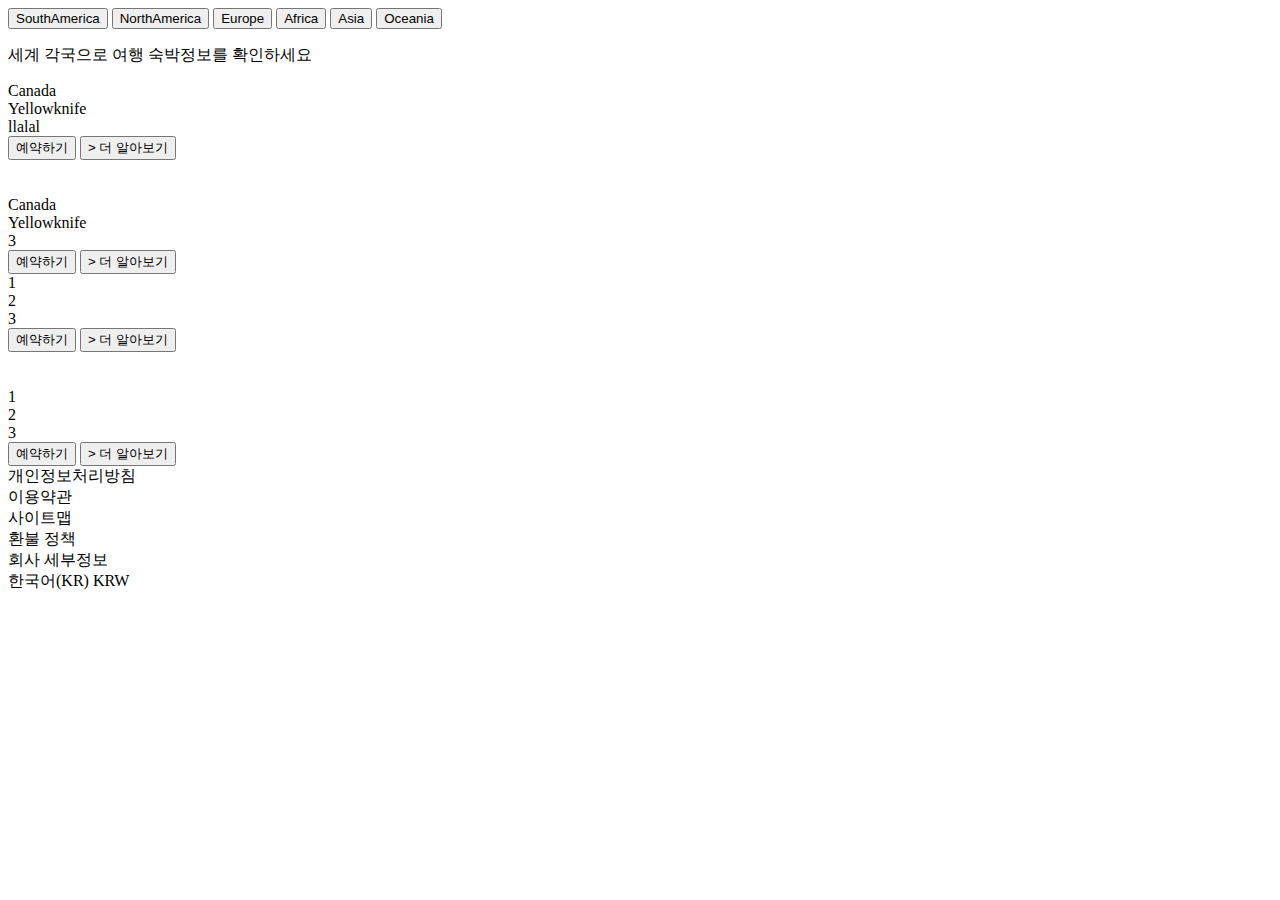
==== main.html @ a30521e7 "Create main html" ====
<!DOCTYPE html>
<html lang="en">
<head>
    <meta charset="UTF-8">
    <meta http-equiv="X-UA-Compatible" content="IE=edge">
    <meta name="viewport" content="width=device-width, initial-scale=1.0">
    <link rel="stylesheet" href="https://cdn.jsdelivr.net/npm/reset-css@5.0.1/reset.min.css">
    <link rel="stylesheet" href="structure2.css">
    <script src="https://kit.fontawesome.com/8924a45e02.js" crossorigin="anonymous"></script>
    <link rel="stylesheet" href="https://fonts.googleapis.com/css2?family=Material+Symbols+Outlined:opsz,wght,FILL,GRAD@48,400,0,0" />
    <title>structure2</title>
</head>
<body>
    <header>
        <button class="continent" onclick="display('list1')">SouthAmerica</button>
            <ul id="list1" style="display: none">
                <li><a href="./brazil.html">Brazil</a></li>
            </ul>
        <button class="continent" onclick="display('list2')">NorthAmerica</button>
            <ul id="list2" style="display: none">
                <li><a href="./canada.html">Canada</a></li>
            </ul>
        <button class="continent" onclick="display('list3')">Europe</button>
            <ul id="list3" style="display: none">
                <li><a href="./Paris.html">France</a></li>
                <li>Switzerland</li>
            </ul>
        <button class="continent" onclick="display('list4')">Africa</button>
            <ul id="list4" style="display: none">
                <li></li>
            </ul>
        <button class="continent" onclick="display('list5')">Asia</button>
            <ul id="list5" style="display: none">
                <li><a href="./korea.html">Korea</a></li>
            </ul>
        <button class="continent" onclick="display('list6')">Oceania</button>
            <ul id="list6" style="display: none"></ul>
    </header>
    <script src="./header.js"></script>
    <div class="title">
        <p><span>세계 각국으로 여행</span> 숙박정보를 확인하세요</p>
    </div>
    <div class="main">
        <div class="photo">
            <div>
                <div>Canada</div>
                <div>Yellowknife</div>
                <div>llalal</div>
                <button>예약하기</button>
                <button> > 더 알아보기</button>
            </div>
            <img src="https://d2ur7st6jjikze.cloudfront.net/offer_photos/8768/51304_medium_1466743911.jpg?1466743911" alt="">
        </div>
        <!-- container: 각 나라 설명 풍경 사진 -->
        <div class="photo">
            <img src="https://d2ur7st6jjikze.cloudfront.net/offer_photos/70973/441382_large_1576024612.jpg?1576024612" alt="">
            <div>
                <div>Canada</div>
                <div>Yellowknife</div>
                <div>3</div>
                <button>예약하기</button>
                <button> > 더 알아보기</button>
            </div>
        </div>
        <div class="photo">
            <div>
                <div>1</div>
                <div>2</div>
                <div>3</div>
                <button>예약하기</button>
                <button> > 더 알아보기</button>
            </div>
            <img src="https://d2ur7st6jjikze.cloudfront.net/offer_photos/35241/219633_large_1637554062.jpg?1637554062" alt="">
        </div>
        <div class="photo">
            <img src="https://d2ur7st6jjikze.cloudfront.net/offer_photos/26261/161720_medium_1525757908.jpg?1525757908" alt="">
            <div>
                <div>1</div>
                <div>2</div>
                <div>3</div>
                <button>예약하기</button>
                <button> > 더 알아보기</button>
            </div>
        </div>
    </div>
    <footer>
        <div class="footer-left">
            <div>개인정보처리방침</div>
            <div>이용약관</div>
            <div>사이트맵</div>
            <div>환불 정책</div>
            <div>회사 세부정보</div>
        </div>
        <div class="footer-right">
            <div>한국어(KR) KRW</div>
            <div class="SNS">
                <i class="fa-brands fa-facebook"></i>
                <i class="fa-brands fa-twitter"></i>
                <i class="fa-brands fa-instagram"></i>
            </div>
        </div>
    </footer>
</body>
</html>
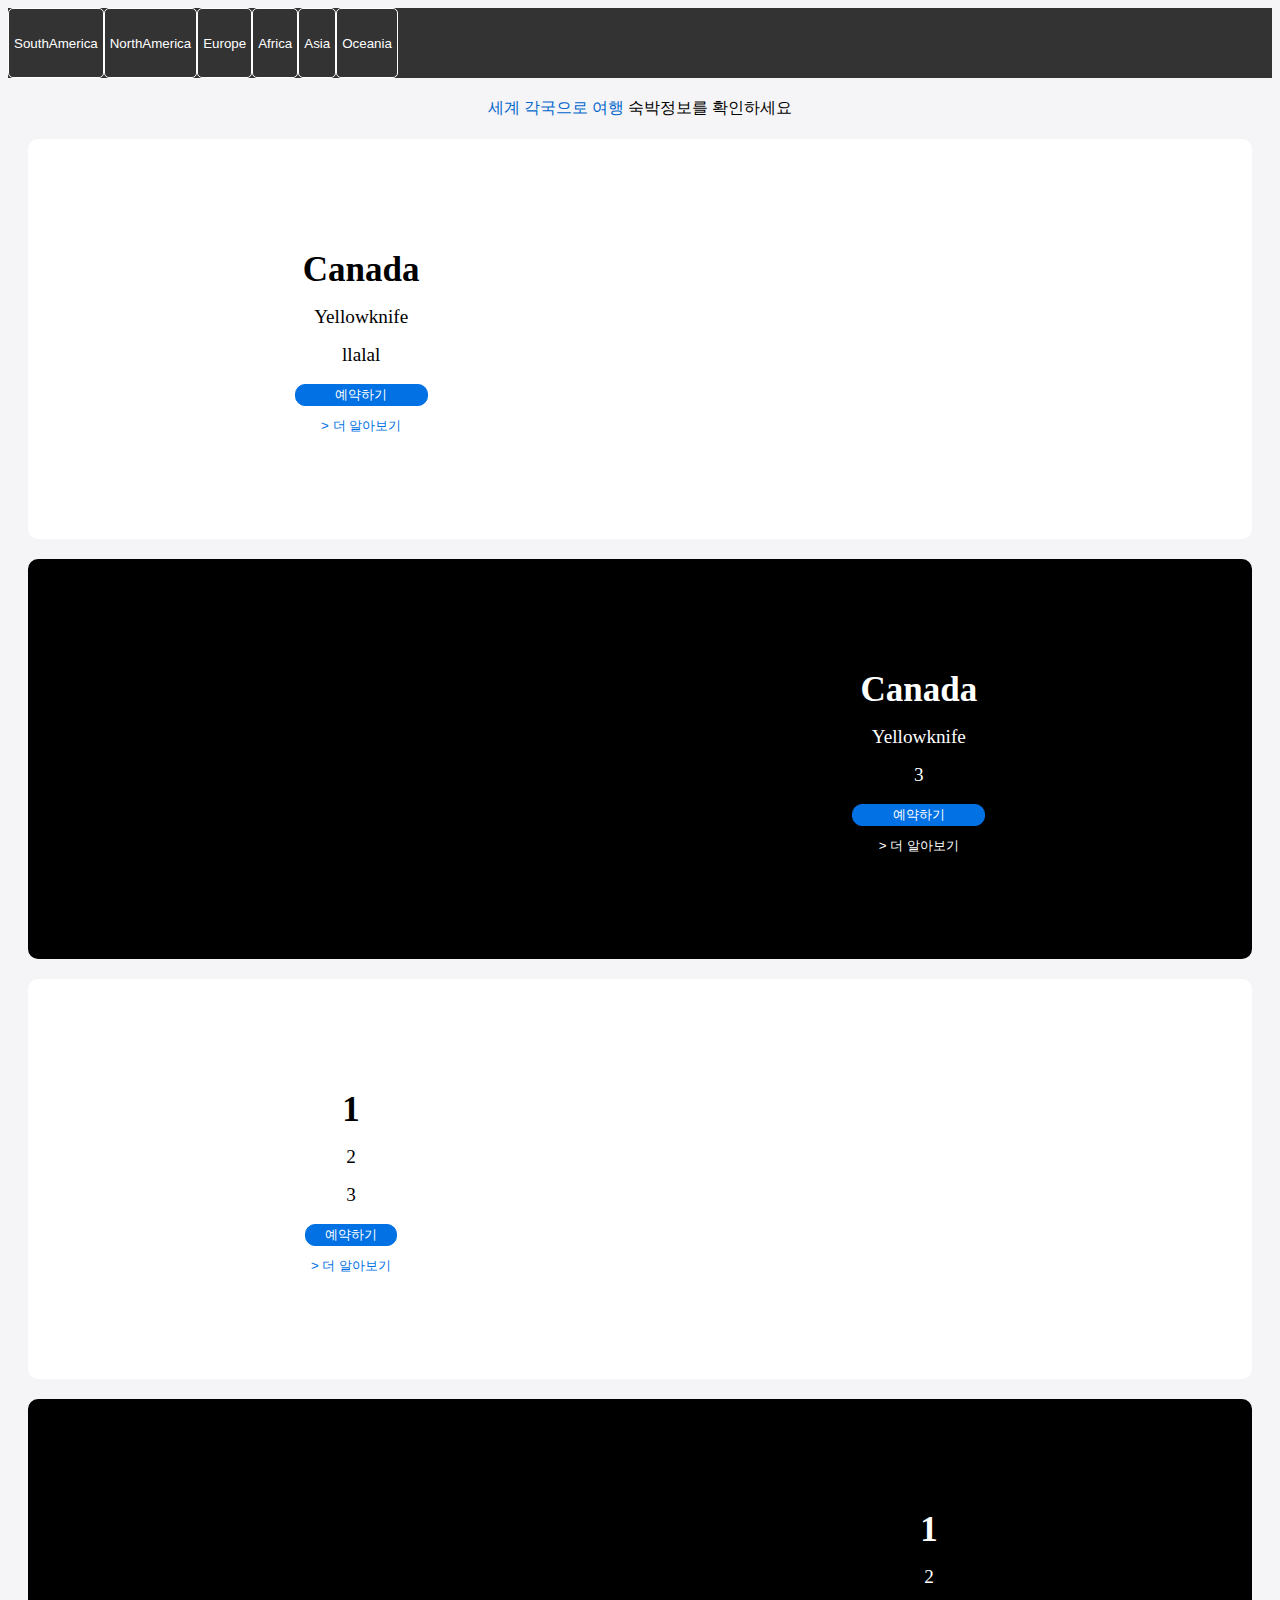
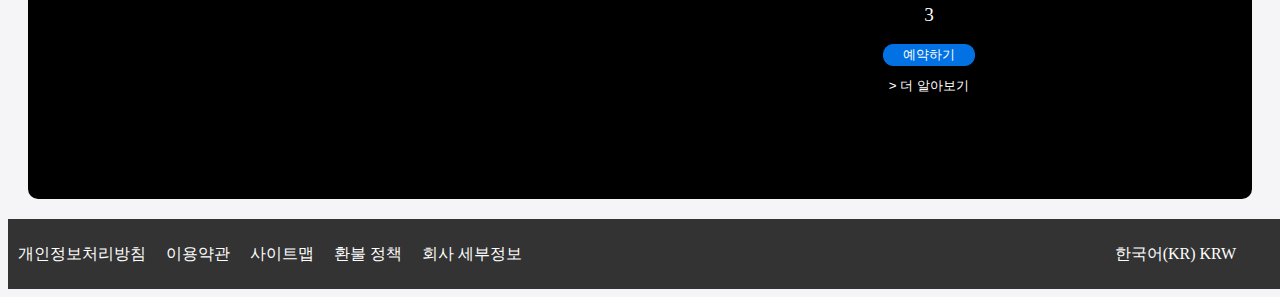
==== commit 9841a46e: "Update main home html" ====
--- a/main.html
+++ b/main.html
@@ -5,10 +5,10 @@
     <meta http-equiv="X-UA-Compatible" content="IE=edge">
     <meta name="viewport" content="width=device-width, initial-scale=1.0">
     <link rel="stylesheet" href="https://cdn.jsdelivr.net/npm/reset-css@5.0.1/reset.min.css">
-    <link rel="stylesheet" href="structure2.css">
+    <link rel="stylesheet" href="main.css">
     <script src="https://kit.fontawesome.com/8924a45e02.js" crossorigin="anonymous"></script>
     <link rel="stylesheet" href="https://fonts.googleapis.com/css2?family=Material+Symbols+Outlined:opsz,wght,FILL,GRAD@48,400,0,0" />
-    <title>structure2</title>
+    <title>home</title>
 </head>
 <body>
     <header>
--- a/main.css
+++ b/main.css
@@ -0,0 +1,147 @@
+body{
+    background-color: #F5F5F7;
+}
+
+a{text-decoration: none; color:white}
+a:visited{text-decoration: none;}
+/* common */
+
+header {
+    display: flex;
+    width: 100%;
+    height: 70px;
+    background-color: #333;
+}
+
+header ul {
+    display: flex;
+    flex-direction: column;
+}
+
+.continent {
+    display: flex;
+    flex-direction: column;
+    background-color: #333;
+    color: white;
+    padding: 5px;
+    border: 1px solid white;
+    justify-content: space-around;
+    border-radius: 5px;
+}
+
+header ul li {
+    color: white;
+}
+.title p {
+    justify-content: center;
+    text-align: center;
+    margin: 20px
+}
+
+.title span {
+    color: #0066cc;
+}
+.photo{
+    text-align: center;
+    /* min-height: 300px;
+    line-height: 300px; */
+    display: flex;
+    justify-content: space-around;
+    height: 400px;
+    margin: 20px;
+    border-radius: 10px;
+}
+.photo img{
+    border-radius: 10px;
+    margin: 12px;
+}
+.photo>div{
+    /* border: 1px solid black; */
+    font-size: larger;
+    display: flex;
+    flex-direction: column;
+    justify-content: center;
+}
+.photo>div *:nth-child(1){
+    font-size: 35px;
+    font-weight: bolder;
+}
+.photo>div div{
+    margin: 8px;
+}
+.photo>div *:nth-child(4){
+    background-color: #0171E3;
+    border: 1px solid #0171E3;
+    border-radius: 10px;
+    color: white;
+    font-size: 13px;
+    margin: 10px 0;
+}
+.photo>div *:nth-child(5){
+    background-color: white;
+    border: none;
+    color: #0171E3;
+}
+.photo:nth-child(2)>div *:nth-child(5){
+    background-color: black;
+    color:white;
+}
+.photo:nth-child(4)>div *:nth-child(5){
+    background-color: black;
+    color:white;
+}
+.photo:nth-child(1){
+    background-color: white;
+}
+.photo:nth-child(2){
+    background-color: black;
+    color:white;
+}
+.photo:nth-child(3){
+    background-color: white;
+}
+.photo:nth-child(4){
+    background-color: black;
+    color:white;
+}
+/* footer{
+    height: 70px;
+    display: flex;
+    justify-content: space-between;
+    line-height: 70px;
+    margin-top: 50px;
+}
+footer>div{
+    display: flex;
+    justify-content: center;
+} */
+footer {
+    width: 100%;
+    height: 70px;
+    /* border: 1px solid #000; */
+    display: flex;
+    justify-content: space-between;
+    line-height: 70px;
+    padding: 0 10px;
+    background-color: #333;
+    color: white;
+}
+
+.footer-left {
+    display: flex;
+}
+
+.footer-left div {
+    margin-right: 20px;
+}
+
+.footer-right {
+    margin-right: 0px;
+    display: flex;
+}
+.footer-right>div{
+    margin-right: 8px;
+}
+.SNS i {
+    margin: 0 5px;
+}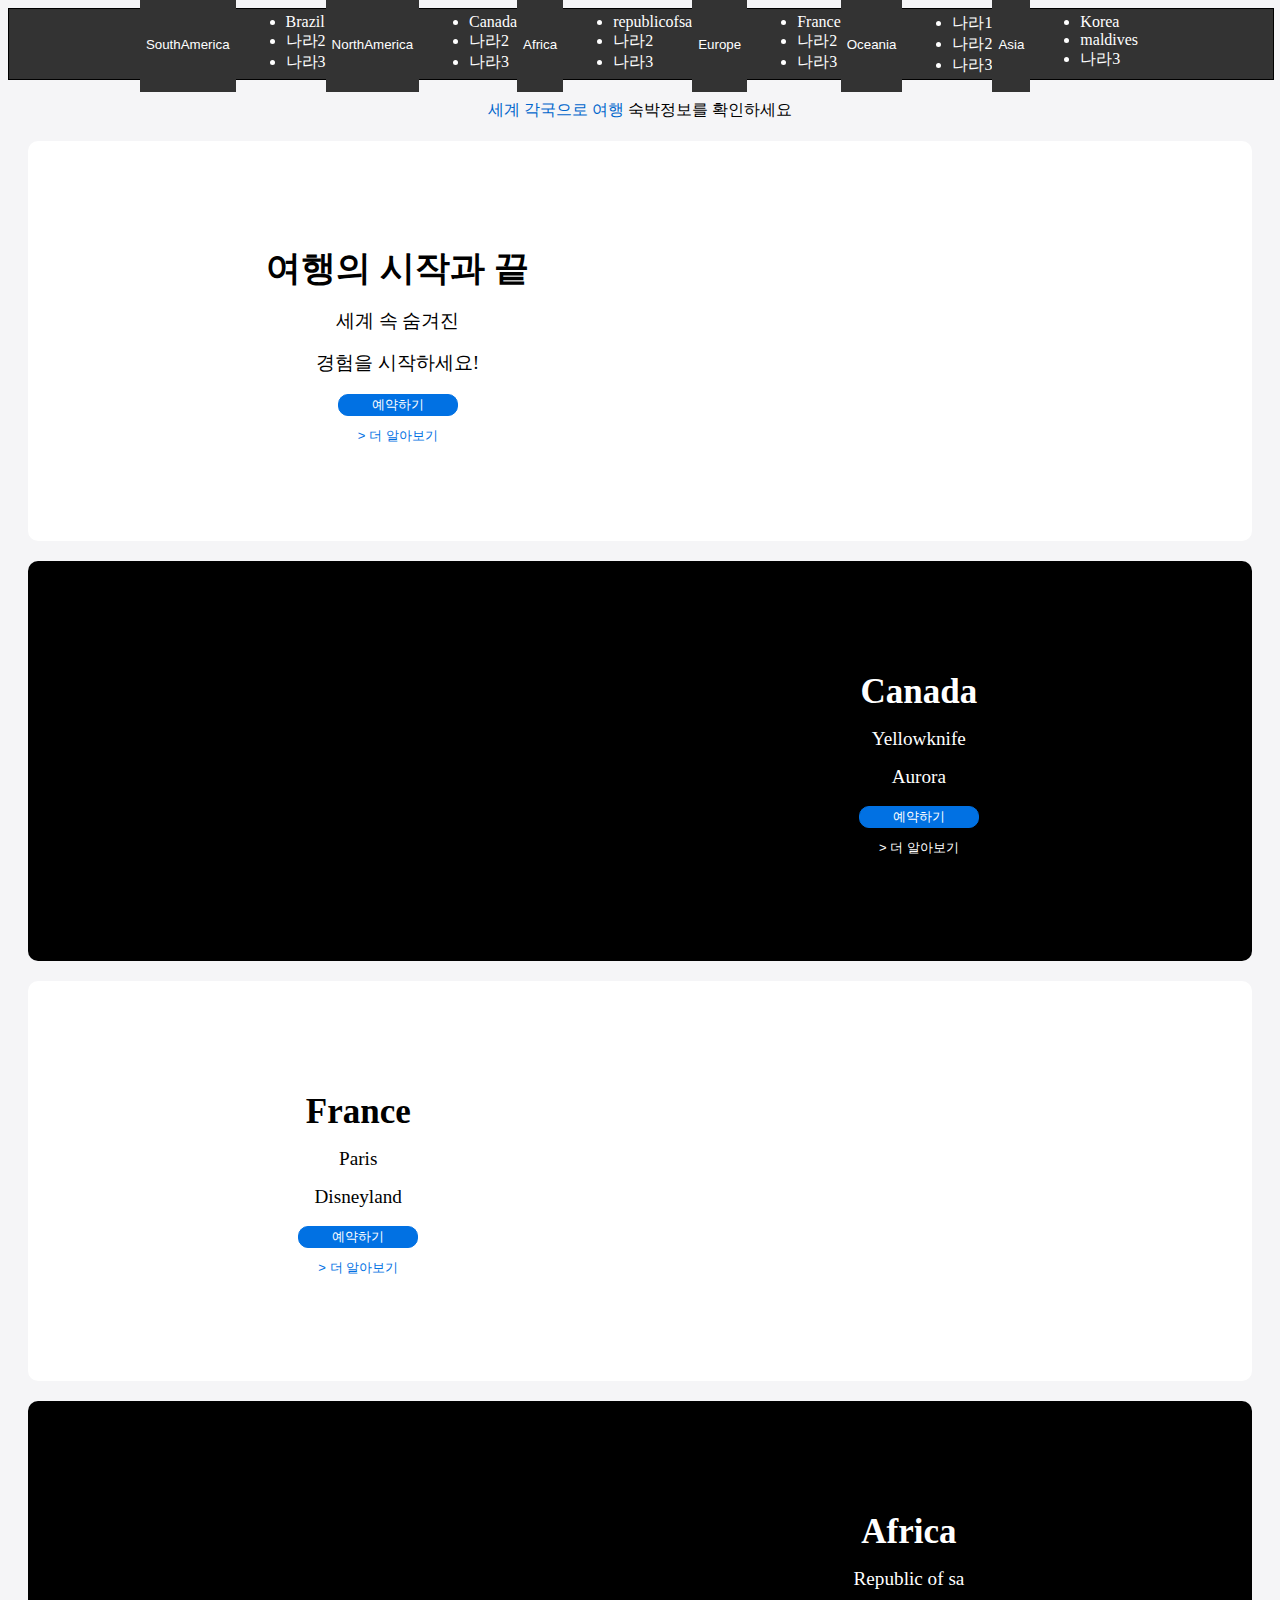
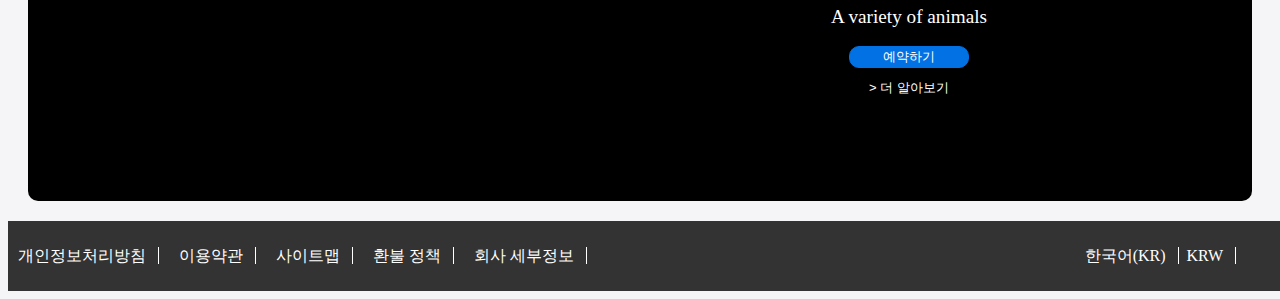
==== commit 419ac7c3: "Update main html" ====
--- a/main.html
+++ b/main.html
@@ -5,36 +5,81 @@
     <meta http-equiv="X-UA-Compatible" content="IE=edge">
     <meta name="viewport" content="width=device-width, initial-scale=1.0">
     <link rel="stylesheet" href="https://cdn.jsdelivr.net/npm/reset-css@5.0.1/reset.min.css">
+    <link
+    href="https://cdn.jsdelivr.net/npm/bootstrap@5.1.3/dist/css/bootstrap.min.css"
+    rel="stylesheet"
+    integrity="sha384-1BmE4kWBq78iYhFldvKuhfTAU6auU8tT94WrHftjDbrCEXSU1oBoqyl2QvZ6jIW3"
+    crossorigin="anonymous"
+    />
     <link rel="stylesheet" href="main.css">
     <script src="https://kit.fontawesome.com/8924a45e02.js" crossorigin="anonymous"></script>
     <link rel="stylesheet" href="https://fonts.googleapis.com/css2?family=Material+Symbols+Outlined:opsz,wght,FILL,GRAD@48,400,0,0" />
-    <title>home</title>
+    <title>Home</title>
 </head>
 <body>
     <header>
-        <button class="continent" onclick="display('list1')">SouthAmerica</button>
-            <ul id="list1" style="display: none">
-                <li><a href="./brazil.html">Brazil</a></li>
+        <div class="m-3">
+            <a href="./main.html"><i class="fa-solid fa-house"></i></a>
+        </div>
+        <div class="dropdown">
+            <button class="btn btn-secondary dropdown-toggle" type="button" id="dropdownMenuButton1"
+                data-bs-toggle="dropdown" aria-expanded="false">
+                SouthAmerica
+            </button>
+            <ul class="dropdown-menu" aria-labelledby="dropdownMenuButton1">
+                <li><a class="dropdown-item" href="./brazil.html">Brazil</a></li>
+                <li><a class="dropdown-item" href="./main.html">나라2</a></li>
+                <li><a class="dropdown-item" href="#">나라3</a></li>
             </ul>
-        <button class="continent" onclick="display('list2')">NorthAmerica</button>
-            <ul id="list2" style="display: none">
-                <li><a href="./canada.html">Canada</a></li>
+            <button class="btn btn-secondary dropdown-toggle" type="button" id="dropdownMenuButton1"
+                data-bs-toggle="dropdown" aria-expanded="false">
+                NorthAmerica
+            </button>
+            <ul class="dropdown-menu" aria-labelledby="dropdownMenuButton1">
+                <li><a class="dropdown-item" href="./canada.html">Canada</a></li>
+                <li><a class="dropdown-item" href="#">나라2</a></li>
+                <li><a class="dropdown-item" href="#">나라3</a></li>
             </ul>
-        <button class="continent" onclick="display('list3')">Europe</button>
-            <ul id="list3" style="display: none">
-                <li><a href="./Paris.html">France</a></li>
-                <li>Switzerland</li>
+            <button class="btn btn-secondary dropdown-toggle" type="button" id="dropdownMenuButton1"
+                data-bs-toggle="dropdown" aria-expanded="false">
+                Africa
+            </button>
+            <ul class="dropdown-menu" aria-labelledby="dropdownMenuButton1">
+                <li><a class="dropdown-item" href="./republicofsa.html">republicofsa</a></li>
+                <li><a class="dropdown-item" href="#">나라2</a></li>
+                <li><a class="dropdown-item" href="#">나라3</a></li>
             </ul>
-        <button class="continent" onclick="display('list4')">Africa</button>
-            <ul id="list4" style="display: none">
-                <li></li>
+            <button class="btn btn-secondary dropdown-toggle" type="button" id="dropdownMenuButton1"
+                data-bs-toggle="dropdown" aria-expanded="false">
+                Europe
+            </button>
+            <ul class="dropdown-menu" aria-labelledby="dropdownMenuButton1">
+                <li><a class="dropdown-item" href="./Paris.html">France</a></li>
+                <li><a class="dropdown-item" href="#">나라2</a></li>
+                <li><a class="dropdown-item" href="#">나라3</a></li>
             </ul>
-        <button class="continent" onclick="display('list5')">Asia</button>
-            <ul id="list5" style="display: none">
-                <li><a href="./korea.html">Korea</a></li>
+            <button class="btn btn-secondary dropdown-toggle" type="button" id="dropdownMenuButton1"
+                data-bs-toggle="dropdown" aria-expanded="false">
+                Oceania
+            </button>
+            <ul class="dropdown-menu" aria-labelledby="dropdownMenuButton1">
+                <li><a class="dropdown-item" href="#">나라1</a></li>
+                <li><a class="dropdown-item" href="#">나라2</a></li>
+                <li><a class="dropdown-item" href="#">나라3</a></li>
             </ul>
-        <button class="continent" onclick="display('list6')">Oceania</button>
-            <ul id="list6" style="display: none"></ul>
+            <button class="btn btn-secondary dropdown-toggle" type="button" id="dropdownMenuButton1"
+                data-bs-toggle="dropdown" aria-expanded="false">
+                Asia
+            </button>
+            <ul class="dropdown-menu" aria-labelledby="dropdownMenuButton1">
+                <li><a class="dropdown-item" href="./korea.html">Korea</a></li>
+                <li><a class="dropdown-item" href="./maldives.html">maldives</a></li>
+                <li><a class="dropdown-item" href="#">나라3</a></li>
+            </ul>
+        </div>
+        <div class="m-3">
+            &nbsp;
+        </div>
     </header>
     <script src="./header.js"></script>
     <div class="title">
@@ -43,56 +88,60 @@
     <div class="main">
         <div class="photo">
             <div>
-                <div>Canada</div>
-                <div>Yellowknife</div>
-                <div>llalal</div>
-                <button>예약하기</button>
+                <div>여행의 시작과 끝</div>
+                <div>세계 속 숨겨진</div>
+                <div>경험을 시작하세요! </div>
+                <button> 예약하기</button>
                 <button> > 더 알아보기</button>
             </div>
             <img src="https://d2ur7st6jjikze.cloudfront.net/offer_photos/8768/51304_medium_1466743911.jpg?1466743911" alt="">
         </div>
-        <!-- container: 각 나라 설명 풍경 사진 -->
+        <!-- main img -->
         <div class="photo">
             <img src="https://d2ur7st6jjikze.cloudfront.net/offer_photos/70973/441382_large_1576024612.jpg?1576024612" alt="">
             <div>
                 <div>Canada</div>
                 <div>Yellowknife</div>
-                <div>3</div>
+                <div>Aurora</div>
                 <button>예약하기</button>
                 <button> > 더 알아보기</button>
             </div>
         </div>
+        <!-- 1st img -->
         <div class="photo">
             <div>
-                <div>1</div>
-                <div>2</div>
-                <div>3</div>
+                <div>France</div>
+                <div>Paris</div>
+                <div>Disneyland</div>
                 <button>예약하기</button>
                 <button> > 더 알아보기</button>
             </div>
             <img src="https://d2ur7st6jjikze.cloudfront.net/offer_photos/35241/219633_large_1637554062.jpg?1637554062" alt="">
         </div>
+        <!-- 2nd img -->
         <div class="photo">
             <img src="https://d2ur7st6jjikze.cloudfront.net/offer_photos/26261/161720_medium_1525757908.jpg?1525757908" alt="">
             <div>
-                <div>1</div>
-                <div>2</div>
-                <div>3</div>
+                <div>Africa</div>
+                <div>Republic of sa</div>
+                <div>A variety of animals</div>
                 <button>예약하기</button>
                 <button> > 더 알아보기</button>
             </div>
         </div>
+        <!-- 3rd img -->
     </div>
     <footer>
         <div class="footer-left">
-            <div>개인정보처리방침</div>
-            <div>이용약관</div>
-            <div>사이트맵</div>
-            <div>환불 정책</div>
-            <div>회사 세부정보</div>
+            <div><span>개인정보처리방침&nbsp;&nbsp;&nbsp;</span></div>
+            <div><span>이용약관&nbsp;&nbsp;&nbsp;</span></div>
+            <div><span>사이트맵&nbsp;&nbsp;&nbsp;</span></div>
+            <div><span>환불 정책&nbsp;&nbsp;&nbsp;</span></div>
+            <div><span>회사 세부정보&nbsp;&nbsp;&nbsp;</span></div>
         </div>
         <div class="footer-right">
-            <div>한국어(KR) KRW</div>
+            <div><span>한국어(KR)&nbsp;&nbsp;&nbsp;</span></div>
+            <div><span>KRW&nbsp;&nbsp;&nbsp;</span></div>
             <div class="SNS">
                 <i class="fa-brands fa-facebook"></i>
                 <i class="fa-brands fa-twitter"></i>
@@ -100,5 +149,10 @@
             </div>
         </div>
     </footer>
+    <script
+    src="https://cdn.jsdelivr.net/npm/bootstrap@5.1.3/dist/js/bootstrap.bundle.min.js"
+    integrity="sha384-ka7Sk0Gln4gmtz2MlQnikT1wXgYsOg+OMhuP+IlRH9sENBO0LRn5q+8nbTov4+1p"
+    crossorigin="anonymous"
+    ></script>   
 </body>
 </html>--- a/main.css
+++ b/main.css
@@ -7,15 +7,34 @@
 /* common */
 
 header {
-    display: flex;
     width: 100%;
     height: 70px;
     background-color: #333;
+    border: 1px solid #000;
+    display: flex;
+    justify-content: space-around;
+    align-items: center;
+    /* position: fixed; */
+}
+.m-3 i{
+    font-size: 20px;
 }
 
-header ul {
+.dropdown {
     display: flex;
-    flex-direction: column;
+    justify-content: center;
+}
+
+.dropdown button {
+    color: white;
+    background-color: #333;
+    border: none;
+    /* margin-top: 15px; */
+    margin-right: 10px;
+}
+
+.dropdown button:hover {
+    background-color: #4F5458;
 }
 
 .continent {
@@ -24,7 +43,7 @@
     background-color: #333;
     color: white;
     padding: 5px;
-    border: 1px solid white;
+    /* border: 1px solid white; */
     justify-content: space-around;
     border-radius: 5px;
 }
@@ -70,18 +89,27 @@
     margin: 8px;
 }
 .photo>div *:nth-child(4){
+    width: 120px;
     background-color: #0171E3;
     border: 1px solid #0171E3;
     border-radius: 10px;
     color: white;
     font-size: 13px;
-    margin: 10px 0;
+    transition: 0.3s;
+    display: block;
+    margin: 10px auto;
 }
 .photo>div *:nth-child(5){
     background-color: white;
     border: none;
     color: #0171E3;
+    font-size: small;
 }
+.photo>div *:nth-child(4):hover{
+    background-color: #afcdea;
+    border: 1px solid #afcdea;
+}
+
 .photo:nth-child(2)>div *:nth-child(5){
     background-color: black;
     color:white;
@@ -144,4 +172,7 @@
 }
 .SNS i {
     margin: 0 5px;
+}
+footer span {
+    border-right: 1px solid white;
 }